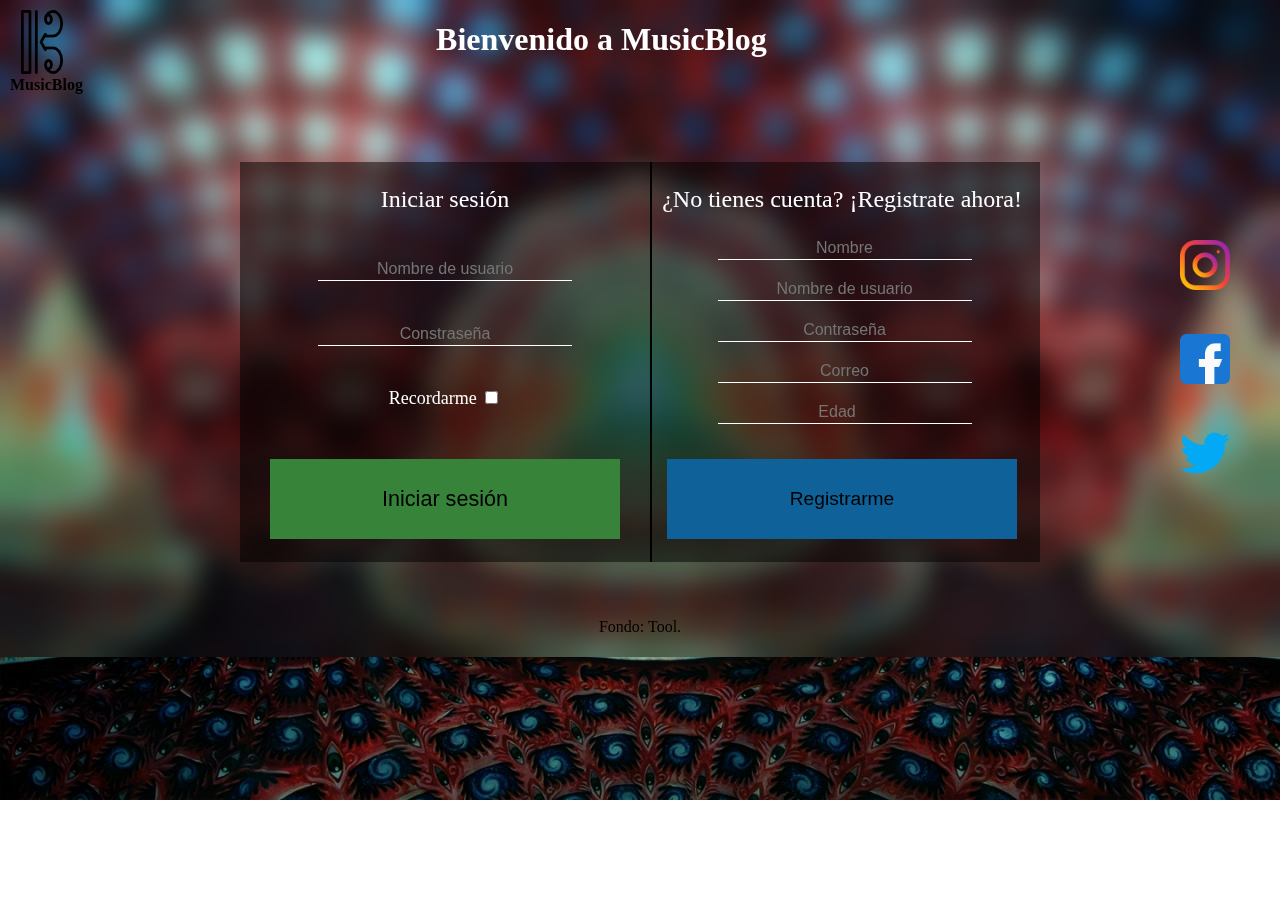
==== index.html @ 89838fd2 "agregue las redes sociales y mejores el posicionamiento de los elementos" ====
<!DOCTYPE html>
<html lang="es">
    <head>
        <meta charset="UTF-8">
        <meta name="viewport" content="width=device-width, initial-scale=1.0">
        <link rel="stylesheet" href="css/inicio.css">
        <title>MusicBlog</title>
        <link type="image/x-icon" href="img/clave-de-sol-128px.ico" rel="icon" />
    </head>
    <body>
        <div class="top">
            <div class="logo">
                <p>MusicBlog</p>
            </div>
            <div class="titulo">
                <h1>Bienvenido a MusicBlog</h1>
            </div>
        </div>
        <div class="lateralDerecho">
            <a href="https://www.instagram.com"><img src="css/instagram.png" alt="instagram"></a><br>
            <a href="https://www.facebook.com"><img src="css/facebook.png" alt="facebook"></a><br>
            <a href="https://www.twitter.com"><img src="css/gorjeo.png" alt="twitter"></a>
        </div>
        <div class="principal">
            <form action="" class="is">
                <div class="iniciarSesion">
                    <p>Iniciar sesión</p>
                    <br>
                    <input type="text" placeholder="Nombre de usuario" class="input">
                    <br><br><br>
                    <input type="password" placeholder="Constraseña" class="input">
                    <br><br><br>
                    Recordarme <input type="checkbox">
                    <input type="submit" value="Iniciar sesión">
                </div>
            </form>
            <form action="confirmacion.html" class="reg">
                <div class="registrarse">
                    <p>¿No tienes cuenta? ¡Registrate ahora!</p>
                    <input type="text" placeholder="Nombre" class="input" required>
                    <br><br>
                    <input type="text" placeholder="Nombre de usuario" class="input" required>
                    <br><br>
                    <input type="password" placeholder="Contraseña" class="input" required>
                    <br><br>
                    <input type="email" placeholder="Correo" class="input" required>
                    <br><br>
                    <input type="number" placeholder="Edad" class="input" min="0" required>                 
                    <input type="submit" value="Registrarme">
                </div>
            </form>
        </div>
        <footer>
            <p>Fondo: Tool.</p>
        </footer>
    </body>
</html>
---- css/inicio.css ----
body{
    background: url(292578.jpg) no-repeat center top;
    background-size: cover;
    backdrop-filter: blur(15px);
    margin: 0px;
    height: 657px;
}

.logo{
    position: relative;
    left: 10px;
    top: 10px;
    background: url(clave-de-sol.png) no-repeat;
    width: max-content;
    height: 84px;
}

.logo p{
    position: relative;
    top: 50px;
    font-weight: bold;

}

input:focus{
    outline: none;
}

.is{
    border-right: solid black 1px;
}

.reg{
    border-left: solid black 1px;
}

.top{
    display: flex;
}

.titulo{
    color: white;
    text-align: center;
    margin: auto;
    width: 800px;
    height: 100px;
    position: relative;
    right: 75px;
}

.principal{
    background-color: rgba(0, 0, 0, 0.5);
    margin: auto;
    width: 800px;
    height: 400px;
    position: relative;
    bottom: 220px;
    display: flex;
}

.iniciarSesion{
    margin: 5px;
    text-align: center;
    color: white;
    width: 400PX;
    height: 395px;
    font-size: large;
}

.iniciarSesion p{
    font-size: x-large;
}

.iniciarSesion input[type=submit]{
    width: 350px;
    height: 80px;
    position: relative;
    top: 50px;
    border-radius: 0px;
    border: none;
    background-color: rgb(55, 131, 58);
    font-size: larger;
}

.iniciarSesion input[type=submit]:hover{
    background-color: #4caf50;
}

.iniciarSesion input[type=submit]:focus{
    background-color: rgb(55, 131, 58);
}

.input{
    background-color: transparent;
    border: none;
    border-bottom: solid white 1px;
    text-align: center;
    width: 250px;
    height: 20px;
    color: white;
    font-size: medium;
}

.input:focus{
    color: white;
}

input[type=date]{
    text-align: center;
    background-color: transparent;
    color: lightgray;
    border: none;
    border-bottom: solid white 1px;
}

.registrarse{
    margin: 5px;
    text-align: center;
    width: 375px;
    height: 395px;
    color: white;
}

.registrarse p{
    text-align: right;
    color: white;
    font-size: x-large;
    position: relative;
    right: 10px;
}

.registrarse input[type=submit]{
    margin-left: 15px;
    position: relative;
    top: 35px;
    right: 10px;
    width: 350px;
    height: 80px;
    font-size: larger;
    border-radius: 0%;
    border: none;
    background-color: rgb(15, 98, 153);
}

.registrarse input[type=submit]:hover{
    background-color: rgb(47, 136, 196);
    border: none;
}

.registrarse input[type=submit]:focus{
    background-color: rgb(15, 98, 153);
}

footer{
    color: black;
    margin: auto;
    position: relative;
    bottom: 180px;
    width: max-content;
}

.lateralDerecho{
    width: max-content;
    height: max-content;
    position: relative;
    right: 30px;
    top: 120px;
    margin-left: auto;
}

.lateralDerecho a img{
    width: 50px;
    padding: 20px;
}
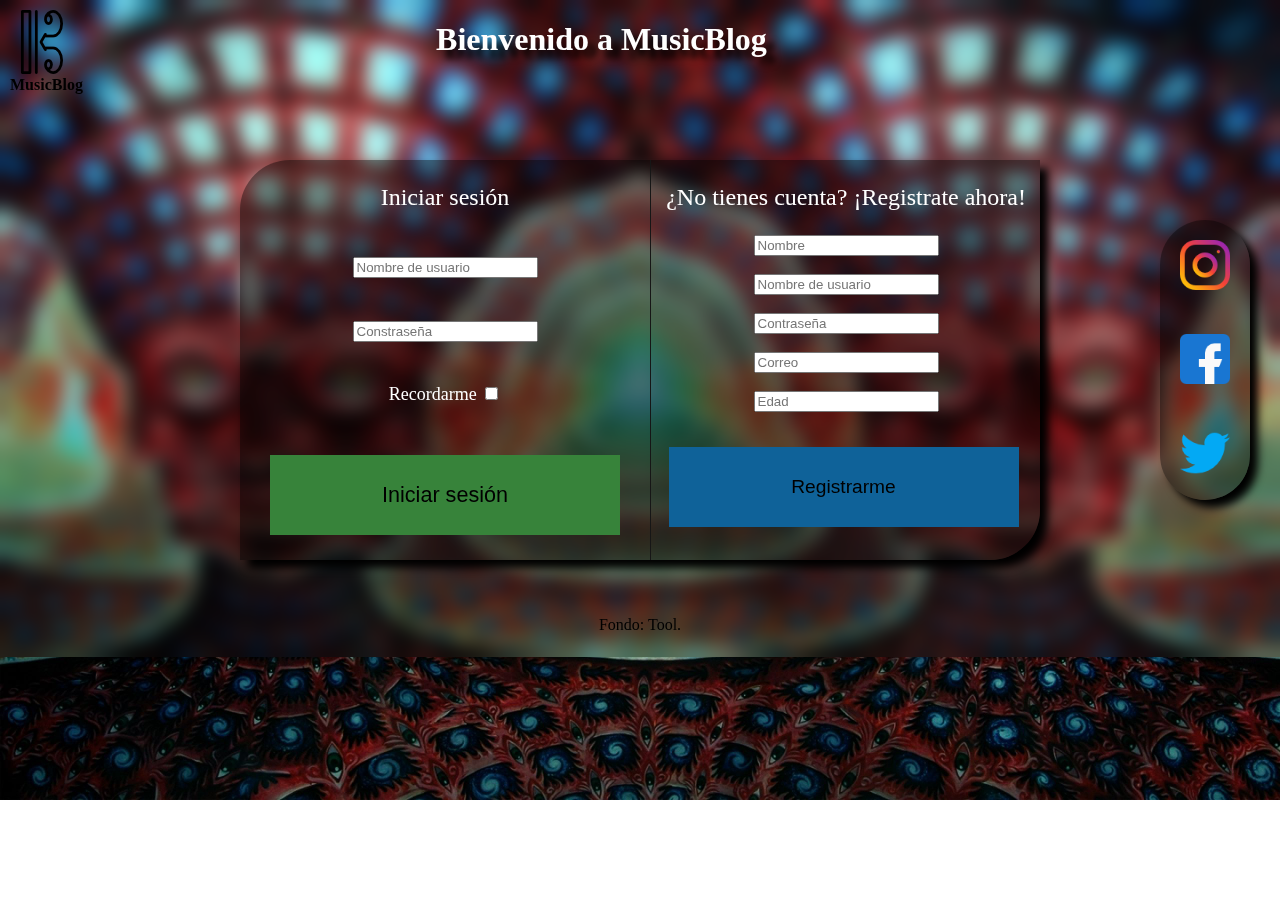
==== commit 5e472665: "los botones ahora son clases" ====
--- a/index.html
+++ b/index.html
@@ -3,7 +3,11 @@
     <head>
         <meta charset="UTF-8">
         <meta name="viewport" content="width=device-width, initial-scale=1.0">
-        <link rel="stylesheet" href="css/inicio.css">
+        <link rel="stylesheet" href="css/general.css">
+        <link rel="stylesheet" href="css/iniciarSesion.css">
+        <link rel="stylesheet" href="css/registrarse.css">
+        <link rel="stylesheet" href="css/top.css">
+        <link rel="stylesheet" href="css/lateralDerecho.css">
         <title>MusicBlog</title>
         <link type="image/x-icon" href="img/clave-de-sol-128px.ico" rel="icon" />
     </head>
@@ -26,27 +30,27 @@
                 <div class="iniciarSesion">
                     <p>Iniciar sesión</p>
                     <br>
-                    <input type="text" placeholder="Nombre de usuario" class="input">
+                    <input type="text" placeholder="Nombre de usuario" class="datos">
                     <br><br><br>
-                    <input type="password" placeholder="Constraseña" class="input">
+                    <input type="password" placeholder="Constraseña" class="datos">
                     <br><br><br>
                     Recordarme <input type="checkbox">
-                    <input type="submit" value="Iniciar sesión">
+                    <input type="submit" value="Iniciar sesión" class="btnIs">
                 </div>
             </form>
             <form action="confirmacion.html" class="reg">
                 <div class="registrarse">
                     <p>¿No tienes cuenta? ¡Registrate ahora!</p>
-                    <input type="text" placeholder="Nombre" class="input" required>
+                    <input type="text" placeholder="Nombre" class="datos" required>
                     <br><br>
-                    <input type="text" placeholder="Nombre de usuario" class="input" required>
+                    <input type="text" placeholder="Nombre de usuario" class="datos" required>
                     <br><br>
-                    <input type="password" placeholder="Contraseña" class="input" required>
+                    <input type="password" placeholder="Contraseña" class="datos" required>
                     <br><br>
-                    <input type="email" placeholder="Correo" class="input" required>
+                    <input type="email" placeholder="Correo" class="datos" required>
                     <br><br>
-                    <input type="number" placeholder="Edad" class="input" min="0" required>                 
-                    <input type="submit" value="Registrarme">
+                    <input type="number" placeholder="Edad" class="datos" min="0" required>                 
+                    <input type="submit" value="Registrarme" class="btnReg">
                 </div>
             </form>
         </div>
--- a/css/general.css
+++ b/css/general.css
@@ -0,0 +1,47 @@
+body{
+    background: url(292578.jpg) no-repeat center top;
+    background-size: cover;
+    backdrop-filter: blur(10px);
+    margin: 0px;
+    height: 657px;
+}
+
+input:focus{
+    outline: none;
+}
+
+.principal{
+    margin: auto;
+    width: 800px;
+    height: 400px;
+    position: relative;
+    bottom: 220px;
+    display: flex;
+    box-shadow: 8px 8px 8px;
+    background-color: rgba(0, 0, 0, 0.4);
+    border-top-left-radius: 50px;
+    border-bottom-right-radius: 50px;
+}
+
+.input{
+    background-color: transparent;
+    border: none;
+    border-bottom: solid white 1px;
+    text-align: center;
+    width: 250px;
+    height: 20px;
+    color: white;
+    font-size: medium;
+}
+
+.input:focus{
+    color: white;
+}
+
+footer{
+    color: black;
+    margin: auto;
+    position: relative;
+    bottom: 180px;
+    width: max-content;
+}--- a/css/iniciarSesion.css
+++ b/css/iniciarSesion.css
@@ -0,0 +1,34 @@
+.iniciarSesion{
+    margin: 5px;
+    text-align: center;
+    color: white;
+    width: 400PX;
+    height: 395px;
+    font-size: large;
+}
+
+.iniciarSesion p{
+    font-size: x-large;
+}
+
+.btnIs{
+    width: 350px;
+    height: 80px;
+    position: relative;
+    top: 50px;
+    border-radius: 0px;
+    border: none;
+    background-color: rgb(55, 131, 58);
+    font-size: larger;
+    transition: 0.2s;
+}
+
+.btnIs:hover{
+    background-color: #4caf50;
+    transform: scale(1.02, 1.02);
+}
+
+.btnIs:focus{
+    background-color: rgb(55, 131, 58);
+    transform: scale(1, 1);
+}--- a/css/registrarse.css
+++ b/css/registrarse.css
@@ -0,0 +1,44 @@
+.registrarse{
+    margin: 5px;
+    text-align: center;
+    width: 380px;
+    height: 395px;
+    color: white;
+}
+
+.registrarse p{
+    text-align: right;
+    color: white;
+    font-size: x-large;
+    position: relative;
+    right: 10px;
+}
+
+.btnReg{
+    margin-left: 15px;
+    position: relative;
+    top: 35px;
+    right: 10px;
+    width: 350px;
+    height: 80px;
+    font-size: larger;
+    border-radius: 0%;
+    border: none;
+    background-color: rgb(15, 98, 153);
+    transition: 0.2s;
+}
+
+.btnReg:hover{
+    background-color: rgb(47, 136, 196);
+    border: none;
+    transform: scale(1.02, 1.02);
+}
+
+.btnReg:focus{
+    background-color: rgb(15, 98, 153);
+    transform: scale(1, 1);
+}
+
+.reg{
+    border-left: solid rgb(22, 22, 22) 1px;
+}--- a/css/top.css
+++ b/css/top.css
@@ -0,0 +1,29 @@
+.logo{
+    position: relative;
+    left: 10px;
+    top: 10px;
+    background: url(clave-de-sol.png) no-repeat;
+    width: max-content;
+    height: 84px;
+}
+
+.logo p{
+    position: relative;
+    top: 50px;
+    font-weight: bold;
+}
+
+.top{
+    display: flex;
+}
+
+.titulo{
+    color: white;
+    text-align: center;
+    margin: auto;
+    width: 800px;
+    height: 100px;
+    position: relative;
+    right: 75px;
+    text-shadow: 8px 8px 6px rgb(0,0,0); 
+}--- a/css/lateralDerecho.css
+++ b/css/lateralDerecho.css
@@ -0,0 +1,26 @@
+.lateralDerecho{
+    width: max-content;
+    height: max-content;
+    max-width: 90px;
+    max-height: 280px;
+    position: relative;
+    right: 30px;
+    top: 120px;
+    margin-left: auto;
+    box-shadow: 8px 8px 8px;
+    background-color: rgba(0,0,0,0.4);
+    border-top-left-radius: 50px;
+    border-top-right-radius: 50px;
+    border-bottom-left-radius: 50px;
+    border-bottom-right-radius: 50px;
+}
+
+.lateralDerecho a img{
+    width: 50px;
+    padding: 20px;
+    transition: 0.2s;
+}
+
+.lateralDerecho a img:hover{
+    transform: scale(1.1, 1.1);
+}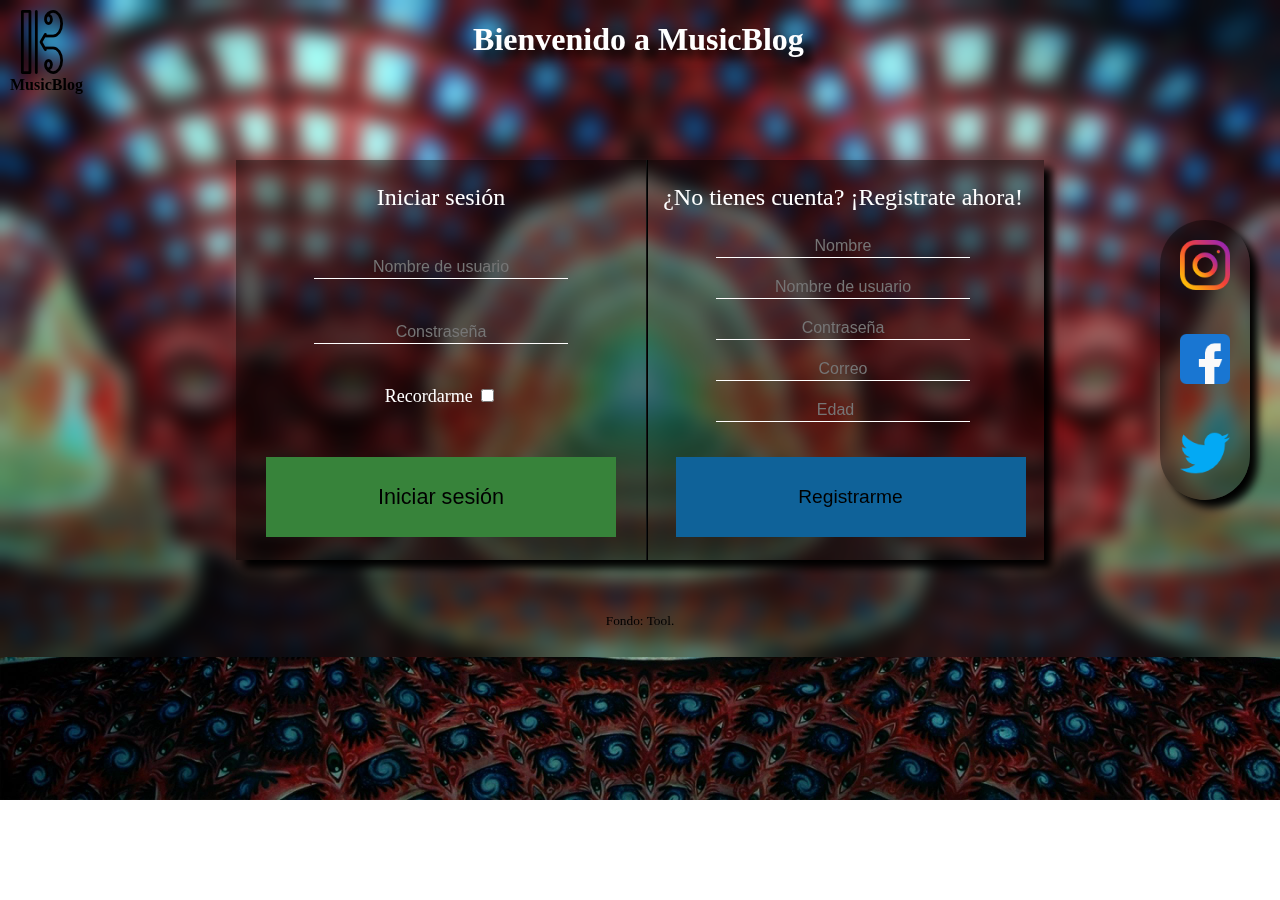
==== commit 147918b7: "organice mejor los archivos y cambie el color de la linea divisoria del div principal a un black" ====
--- a/index.html
+++ b/index.html
@@ -9,7 +9,7 @@
         <link rel="stylesheet" href="css/top.css">
         <link rel="stylesheet" href="css/lateralDerecho.css">
         <title>MusicBlog</title>
-        <link type="image/x-icon" href="img/clave-de-sol-128px.ico" rel="icon" />
+        <link type="image/x-icon" href="ico/clave-de-sol-128px.ico" rel="icon" />
     </head>
     <body>
         <div class="top">
@@ -21,9 +21,9 @@
             </div>
         </div>
         <div class="lateralDerecho">
-            <a href="https://www.instagram.com"><img src="css/instagram.png" alt="instagram"></a><br>
-            <a href="https://www.facebook.com"><img src="css/facebook.png" alt="facebook"></a><br>
-            <a href="https://www.twitter.com"><img src="css/gorjeo.png" alt="twitter"></a>
+            <a href="https://www.instagram.com"><img class="rrss" src="css/iconos/instagram.png" alt="instagram"></a><br>
+            <a href="https://www.facebook.com"><img class="rrss" src="css/iconos/facebook.png" alt="facebook"></a><br>
+            <a href="https://www.twitter.com"><img class="rrss" src="css/iconos/gorjeo.png" alt="twitter"></a>
         </div>
         <div class="principal">
             <form action="" class="is">
@@ -55,7 +55,9 @@
             </form>
         </div>
         <footer>
-            <p>Fondo: Tool.</p>
+            <div class="referencia">
+                <p>Fondo: Tool.</p>
+            </div>
         </footer>
     </body>
 </html>--- a/css/general.css
+++ b/css/general.css
@@ -1,9 +1,10 @@
 body{
-    background: url(292578.jpg) no-repeat center top;
+    background: url(img/292578.jpg) no-repeat center top;
     background-size: cover;
     backdrop-filter: blur(10px);
     margin: 0px;
     height: 657px;
+    overflow: hidden;
 }
 
 input:focus{
@@ -12,18 +13,17 @@
 
 .principal{
     margin: auto;
-    width: 800px;
+    width: 808px;
     height: 400px;
     position: relative;
     bottom: 220px;
     display: flex;
+    background-color: rgba(0, 0, 0, 0.4);
+    transition: 0.2s;
     box-shadow: 8px 8px 8px;
-    background-color: rgba(0, 0, 0, 0.4);
-    border-top-left-radius: 50px;
-    border-bottom-right-radius: 50px;
 }
 
-.input{
+.datos{
     background-color: transparent;
     border: none;
     border-bottom: solid white 1px;
@@ -32,16 +32,19 @@
     height: 20px;
     color: white;
     font-size: medium;
+    transition: 0.2s;
 }
 
-.input:focus{
+.datos:focus{
     color: white;
+    transform: scale(1.1, 1.1);
 }
 
-footer{
+.referencia{
     color: black;
     margin: auto;
     position: relative;
     bottom: 180px;
     width: max-content;
+    font-size: smaller;
 }--- a/css/iniciarSesion.css
+++ b/css/iniciarSesion.css
@@ -3,7 +3,7 @@
     text-align: center;
     color: white;
     width: 400PX;
-    height: 395px;
+    height: 387px;
     font-size: large;
 }
 
@@ -31,4 +31,8 @@
 .btnIs:focus{
     background-color: rgb(55, 131, 58);
     transform: scale(1, 1);
+}
+
+.is{
+    border-right: solid rgb(22, 22, 22) 1px;
 }--- a/css/registrarse.css
+++ b/css/registrarse.css
@@ -2,7 +2,7 @@
     margin: 5px;
     text-align: center;
     width: 380px;
-    height: 395px;
+    height: 387px;
     color: white;
 }
 
@@ -18,7 +18,6 @@
     margin-left: 15px;
     position: relative;
     top: 35px;
-    right: 10px;
     width: 350px;
     height: 80px;
     font-size: larger;
@@ -40,5 +39,5 @@
 }
 
 .reg{
-    border-left: solid rgb(22, 22, 22) 1px;
+    border-left: solid black 1px;
 }--- a/css/top.css
+++ b/css/top.css
@@ -2,7 +2,7 @@
     position: relative;
     left: 10px;
     top: 10px;
-    background: url(clave-de-sol.png) no-repeat;
+    background: url(iconos/clave-de-sol.png) no-repeat;
     width: max-content;
     height: 84px;
 }
@@ -24,6 +24,6 @@
     width: 800px;
     height: 100px;
     position: relative;
-    right: 75px;
-    text-shadow: 8px 8px 6px rgb(0,0,0); 
+    right: 38px;
+    text-shadow: 8px 8px 8px rgb(0,0,0); 
 }--- a/css/lateralDerecho.css
+++ b/css/lateralDerecho.css
@@ -13,14 +13,19 @@
     border-top-right-radius: 50px;
     border-bottom-left-radius: 50px;
     border-bottom-right-radius: 50px;
+    transition: 0.2s;
 }
 
-.lateralDerecho a img{
+.lateralDerecho:hover{
+    transform: scale(1.07, 1.07);
+}
+
+.rrss{
     width: 50px;
     padding: 20px;
     transition: 0.2s;
 }
 
-.lateralDerecho a img:hover{
-    transform: scale(1.1, 1.1);
+.rrss:hover{
+    transform: scale(1.15, 1.15);
 }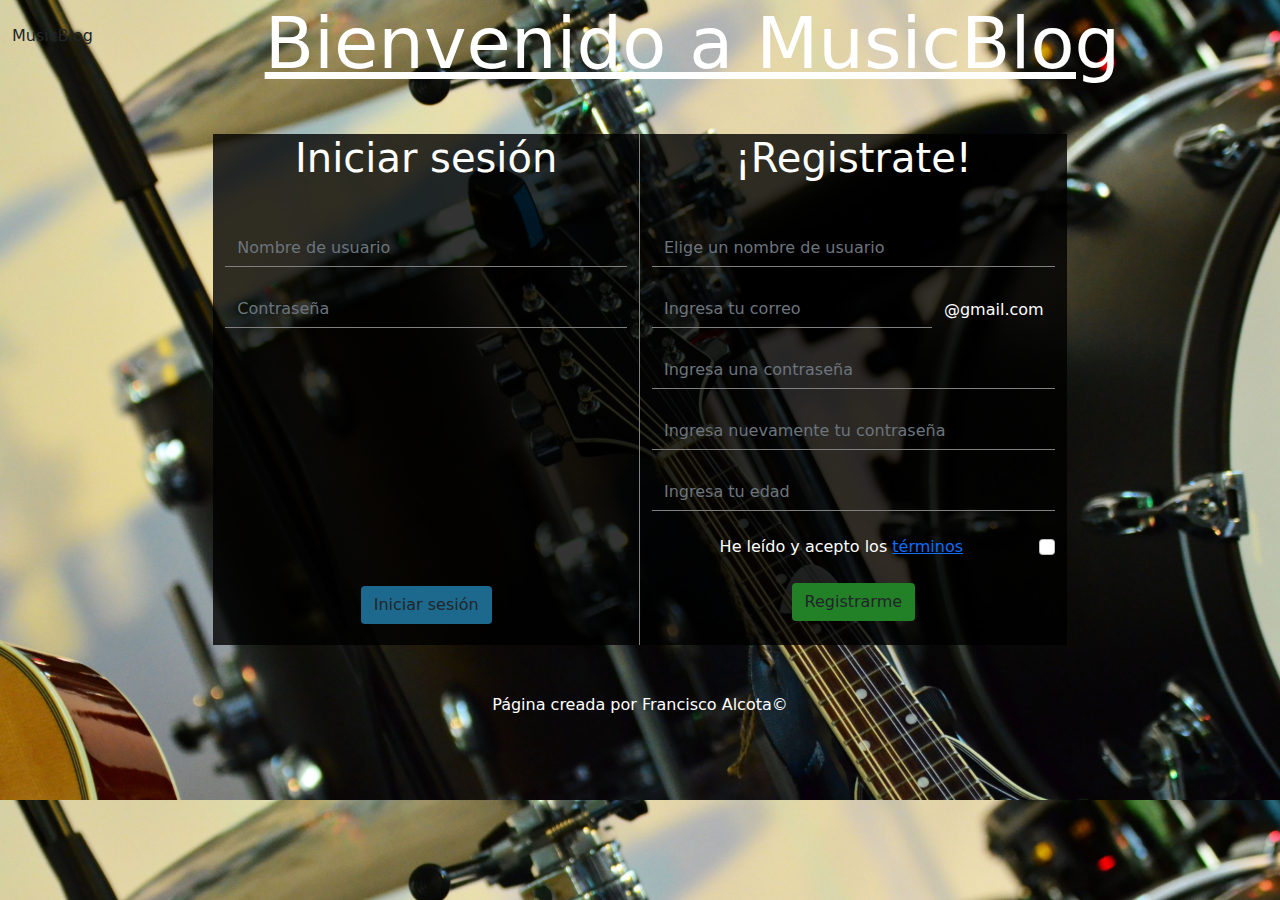
==== commit 8880ff85: "Formulario terminado con bootstrap" ====
--- a/index.html
+++ b/index.html
@@ -1,63 +1,78 @@
 <!DOCTYPE html>
-<html lang="es">
-    <head>
-        <meta charset="UTF-8">
-        <meta name="viewport" content="width=device-width, initial-scale=1.0">
-        <link rel="stylesheet" href="css/general.css">
-        <link rel="stylesheet" href="css/iniciarSesion.css">
-        <link rel="stylesheet" href="css/registrarse.css">
-        <link rel="stylesheet" href="css/top.css">
-        <link rel="stylesheet" href="css/lateralDerecho.css">
-        <title>MusicBlog</title>
-        <link type="image/x-icon" href="ico/clave-de-sol-128px.ico" rel="icon" />
-    </head>
-    <body>
-        <div class="top">
-            <div class="logo">
-                <p>MusicBlog</p>
-            </div>
-            <div class="titulo">
-                <h1>Bienvenido a MusicBlog</h1>
-            </div>
+<html lang="en">
+
+<head>
+    <meta charset="UTF-8">
+    <title>¡Registrate!</title>
+    <link rel="stylesheet" href="bootstrap-5.0.0-beta1-dist/css/bootstrap.rtl.min.css">
+    <link rel="stylesheet" href="style.css">
+</head>
+
+<body>
+    <div class="row w-100  m-0">
+        <div id="logo" class="col-md-auto ">
+            <a href="index.html"><img src="ico/clave-de-sol.png" alt=""></a>
+            <p>MusicBlog</p>
         </div>
-        <div class="lateralDerecho">
-            <a href="https://www.instagram.com"><img class="rrss" src="css/iconos/instagram.png" alt="instagram"></a><br>
-            <a href="https://www.facebook.com"><img class="rrss" src="css/iconos/facebook.png" alt="facebook"></a><br>
-            <a href="https://www.twitter.com"><img class="rrss" src="css/iconos/gorjeo.png" alt="twitter"></a>
+        <div id="tittle" class="col  text-center text-white">
+            <h1 class="display-2 mb-5 text-decoration-underline">Bienvenido a MusicBlog</h1>
         </div>
-        <div class="principal">
-            <form action="" class="is">
-                <div class="iniciarSesion">
-                    <p>Iniciar sesión</p>
-                    <br>
-                    <input type="text" placeholder="Nombre de usuario" class="datos">
-                    <br><br><br>
-                    <input type="password" placeholder="Constraseña" class="datos">
-                    <br><br><br>
-                    Recordarme <input type="checkbox">
-                    <input type="submit" value="Iniciar sesión" class="btnIs">
+    </div>
+    <div class="row w-100  m-0 h-100">
+        <div class="col-2">
+        </div>
+        <div class="col-4" id="is">
+            <form action="">
+                <p id="isp" class="display-6 text-center">Iniciar sesión</p>
+                <div class="input-group mt-5">
+                    <input type="text" class="form-control" id="inp-is" placeholder="Nombre de usuario" required>
                 </div>
-            </form>
-            <form action="confirmacion.html" class="reg">
-                <div class="registrarse">
-                    <p>¿No tienes cuenta? ¡Registrate ahora!</p>
-                    <input type="text" placeholder="Nombre" class="datos" required>
-                    <br><br>
-                    <input type="text" placeholder="Nombre de usuario" class="datos" required>
-                    <br><br>
-                    <input type="password" placeholder="Contraseña" class="datos" required>
-                    <br><br>
-                    <input type="email" placeholder="Correo" class="datos" required>
-                    <br><br>
-                    <input type="number" placeholder="Edad" class="datos" min="0" required>                 
-                    <input type="submit" value="Registrarme" class="btnReg">
+                <div class="input-group mt-4">
+                    <input type="password" id="inp-is" class="form-control" id="password" placeholder="Contraseña" required>
+                </div>
+                <div class="text-center" id="div-btn-is">
+                    <input type="submit" id="btn-is" value="Iniciar sesión" class="btn m-3">
                 </div>
             </form>
         </div>
-        <footer>
-            <div class="referencia">
-                <p>Fondo: Tool.</p>
-            </div>
-        </footer>
-    </body>
+        <div class="col-4 " id="reg">
+            <form action="">
+                <p id="rp" class="display-6 text-center">¡Registrate!</p>
+                <div>
+                    <input type="text" id="inp-reg" class="form-control mt-5" placeholder="Elige un nombre de usuario" required>
+                </div>
+                <div class="input-group">
+                    <input type="text" id="inp-reg" class="form-control mt-4" placeholder="Ingresa tu correo" required>
+                    <span class="input-group-text mt-4 text-white" id="span-reg">@gmail.com</span>
+                </div>
+                <div>
+                    <input type="password" id="inp-reg" class="form-control mt-4" placeholder="Ingresa una contraseña" required>
+                </div>
+                <div>
+                    <input type="password" id="inp-reg" class="form-control mt-4" placeholder="Ingresa nuevamente tu contraseña" required>
+                </div>
+                <div>
+                    <input type="number" id="inp-reg"class="form-control mt-4" placeholder="Ingresa tu edad" required>
+                </div>
+                <div class="form-check mt-4 text-center">
+                    <input class="form-check-input" type="checkbox" value="" id="flexCheckDefault" required>
+                    <label class="form-check-label text-white" for="flexCheckDefault">
+                      He leído y acepto los <a href="https://www.google.cl">términos</a>
+                    </label>
+                </div>
+                <div class="text-center m-4">
+                    <input type="submit" id="btn-reg" class="btn" value="Registrarme">
+                </div>
+            </form>
+        </div>
+        <div class="col-2">
+        </div>
+    </div>
+    <div class="row text-center">
+        <p class="mt-5 fw-lighter text-white">Página creada por Francisco Alcota&copy;</p>
+    </div>
+    <script type="text/javascript" src="jquery/jquery-3.5.1.min.js"></script>
+    <script type="text/javascript" src="bootstrap-5.0.0-beta1-dist/js/bootstrap.min.js"></script>
+</body>
+
 </html>--- a/style.css
+++ b/style.css
@@ -0,0 +1,90 @@
+#submits{
+    background-color:  rgb(109, 172, 243);
+    transition: 100ms;
+}
+
+#submits:hover{
+    color: white;
+    background-color: rgb(0, 119, 255);
+    transform: scale(1.1,1.1);
+}
+
+#btn-reg{
+    background-color: rgb(34, 129, 39);
+    transition: 200ms;
+}
+
+#btn-reg:hover{
+    background-color: rgb(60, 218, 68);
+    transform: scale(1.1, 1.1);
+}
+
+#inp-reg{
+    border-radius: 0px;
+    transition: 200ms;
+    border: none;
+    background-color: rgba(0, 0, 0, 0);
+    border-bottom: 1px solid gray;
+}
+
+#inp-reg:focus{
+    transform: scale(1.025, 1.025);
+}
+
+#inp-is{
+    transition: 200ms;
+    background-color: rgba(0, 0, 0, 0);
+    border: none;
+    border-radius: 0px;
+    border-bottom: 1px solid gray;
+}
+
+#inp-is:focus{
+    transform: scale(1.025, 1.025);
+}
+
+#div-btn-is{
+    margin-top: 15.1rem;
+}
+
+#btn-is{
+    background-color: rgb(28, 105, 141);
+    transition: 200ms;
+}
+
+#btn-is:hover{
+    background-color: rgb(0, 174, 255);
+    transform: scale(1.1, 1.1);
+}
+
+body{
+    overflow-x: hidden;
+    background-image: url(wallpaper1.jpg);
+    background-size: cover;
+}
+
+#is, #reg{
+    background-color: rgba(0, 0, 0, 0.8);
+    border-right: 1px solid gray;
+}
+
+#is p{
+    color: white;
+}
+
+#reg{
+    border-right: none;
+}
+
+#reg p{
+    color: white;
+}
+
+#inp-is:focus{
+    outline: none;
+}
+
+#span-reg{
+    background-color: rgba(0, 0, 0, 0);
+    border: none;
+}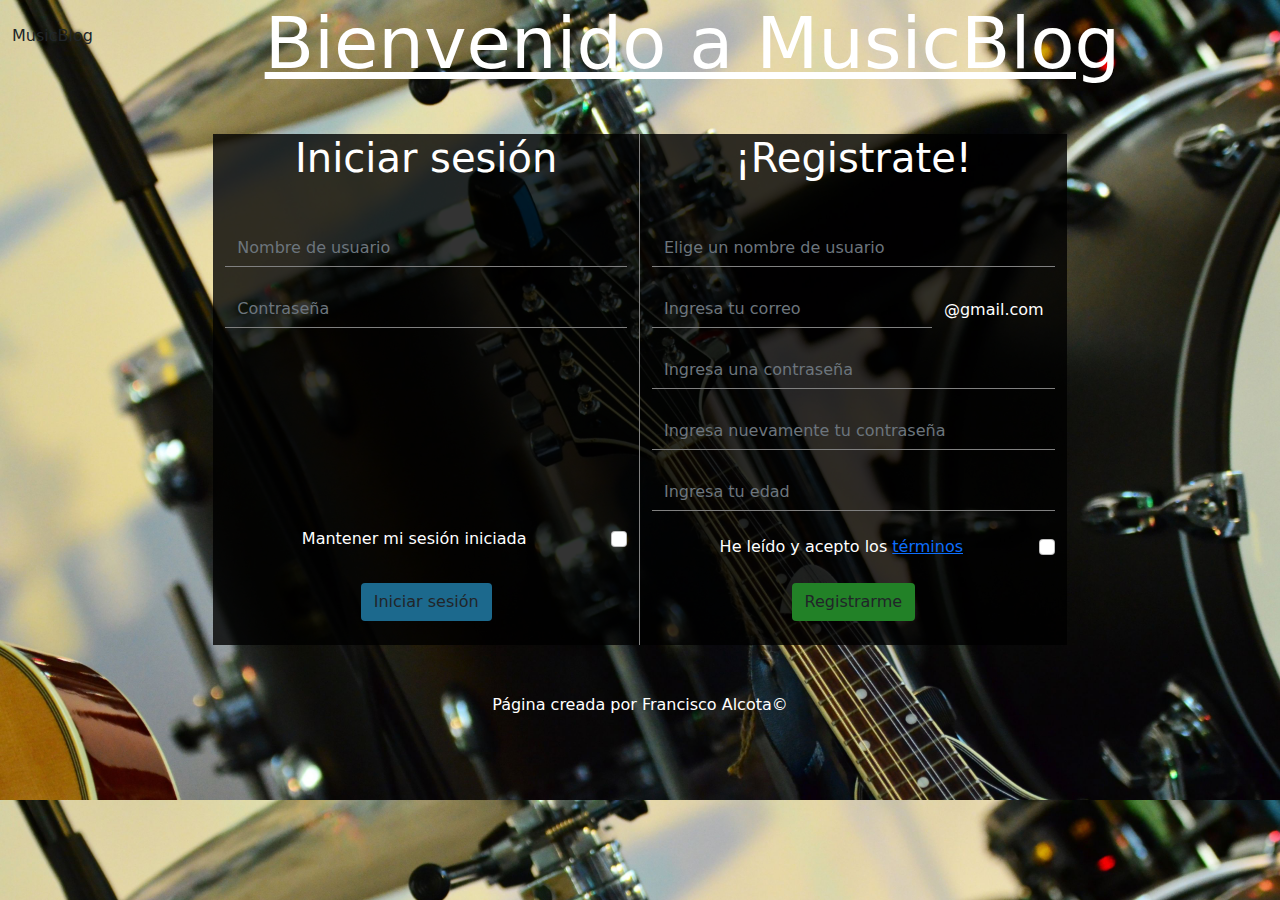
==== commit 06fd64a1: "algunos arreglos y se agrego la opcion de mantener sesion iniciada" ====
--- a/index.html
+++ b/index.html
@@ -30,9 +30,16 @@
                 <div class="input-group mt-4">
                     <input type="password" id="inp-is" class="form-control" id="password" placeholder="Contraseña" required>
                 </div>
-                <div class="text-center" id="div-btn-is">
+                <div class="form-check mt-5 text-center" id="check-mantener">
+                    <input class="form-check-input" type="checkbox" value="" id="mantener-sesion" required>
+                    <label class="form-check-label text-white" for="mantener-sesion">
+                      Mantener mi sesión iniciada
+                    </label>
+                </div>
+                <div class="text-center mt-3" id="div-btn-is">
                     <input type="submit" id="btn-is" value="Iniciar sesión" class="btn m-3">
                 </div>
+                
             </form>
         </div>
         <div class="col-4 " id="reg">
--- a/style.css
+++ b/style.css
@@ -25,10 +25,12 @@
     border: none;
     background-color: rgba(0, 0, 0, 0);
     border-bottom: 1px solid gray;
+    color: white;
 }
 
 #inp-reg:focus{
     transform: scale(1.025, 1.025);
+    color: white;
 }
 
 #inp-is{
@@ -37,14 +39,11 @@
     border: none;
     border-radius: 0px;
     border-bottom: 1px solid gray;
+    color: white;
 }
 
 #inp-is:focus{
     transform: scale(1.025, 1.025);
-}
-
-#div-btn-is{
-    margin-top: 15.1rem;
 }
 
 #btn-is{
@@ -82,9 +81,14 @@
 
 #inp-is:focus{
     outline: none;
+    color: white;
 }
 
 #span-reg{
     background-color: rgba(0, 0, 0, 0);
     border: none;
+}
+
+#check-mantener{
+    padding-top: 9.4rem;
 }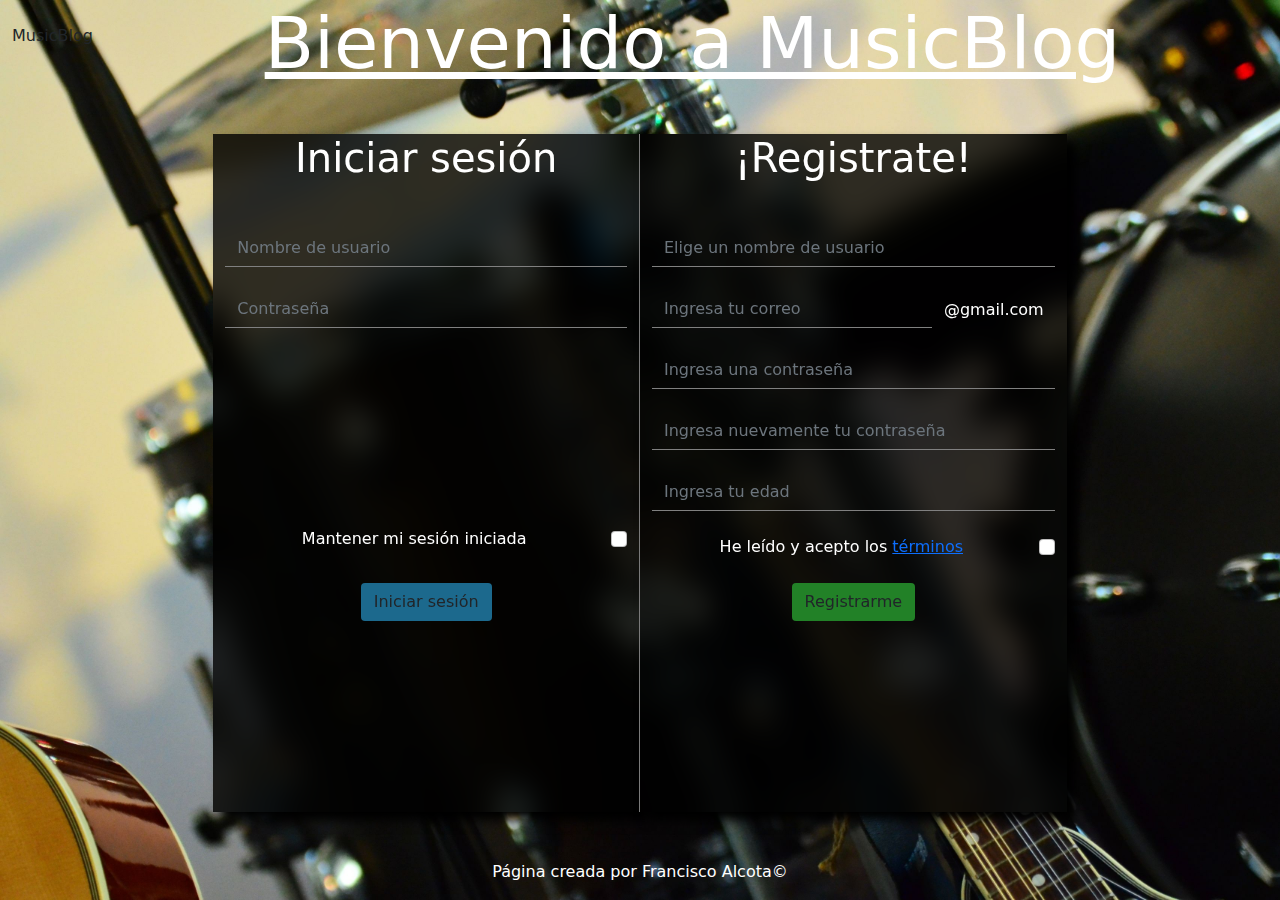
==== commit 3573aa97: "agregue la pagina de terminos y tambien un efecto de desenfoque. Ademas de corregir la altura del bo" ====
--- a/index.html
+++ b/index.html
@@ -6,6 +6,7 @@
     <title>¡Registrate!</title>
     <link rel="stylesheet" href="bootstrap-5.0.0-beta1-dist/css/bootstrap.rtl.min.css">
     <link rel="stylesheet" href="style.css">
+    <link rel="shortcut icon" href="ico/clave-de-sol.png"/>
 </head>
 
 <body>
@@ -42,7 +43,7 @@
                 
             </form>
         </div>
-        <div class="col-4 " id="reg">
+        <div class="col-4" id="reg">
             <form action="">
                 <p id="rp" class="display-6 text-center">¡Registrate!</p>
                 <div>
@@ -64,7 +65,7 @@
                 <div class="form-check mt-4 text-center">
                     <input class="form-check-input" type="checkbox" value="" id="flexCheckDefault" required>
                     <label class="form-check-label text-white" for="flexCheckDefault">
-                      He leído y acepto los <a href="https://www.google.cl">términos</a>
+                      He leído y acepto los <a href="terminos.html">términos</a>
                     </label>
                 </div>
                 <div class="text-center m-4">
@@ -78,7 +79,6 @@
     <div class="row text-center">
         <p class="mt-5 fw-lighter text-white">Página creada por Francisco Alcota&copy;</p>
     </div>
-    <script type="text/javascript" src="jquery/jquery-3.5.1.min.js"></script>
     <script type="text/javascript" src="bootstrap-5.0.0-beta1-dist/js/bootstrap.min.js"></script>
 </body>
 
--- a/style.css
+++ b/style.css
@@ -60,11 +60,14 @@
     overflow-x: hidden;
     background-image: url(wallpaper1.jpg);
     background-size: cover;
+    
 }
 
 #is, #reg{
     background-color: rgba(0, 0, 0, 0.8);
     border-right: 1px solid gray;
+    backdrop-filter: blur(15px);
+    box-shadow: 8px 8px 10px black;
 }
 
 #is p{
@@ -91,4 +94,11 @@
 
 #check-mantener{
     padding-top: 9.4rem;
+}
+
+html, body{
+    display: flex;
+    flex-direction: column;
+    height:100vh;
+    margin: 0;
 }